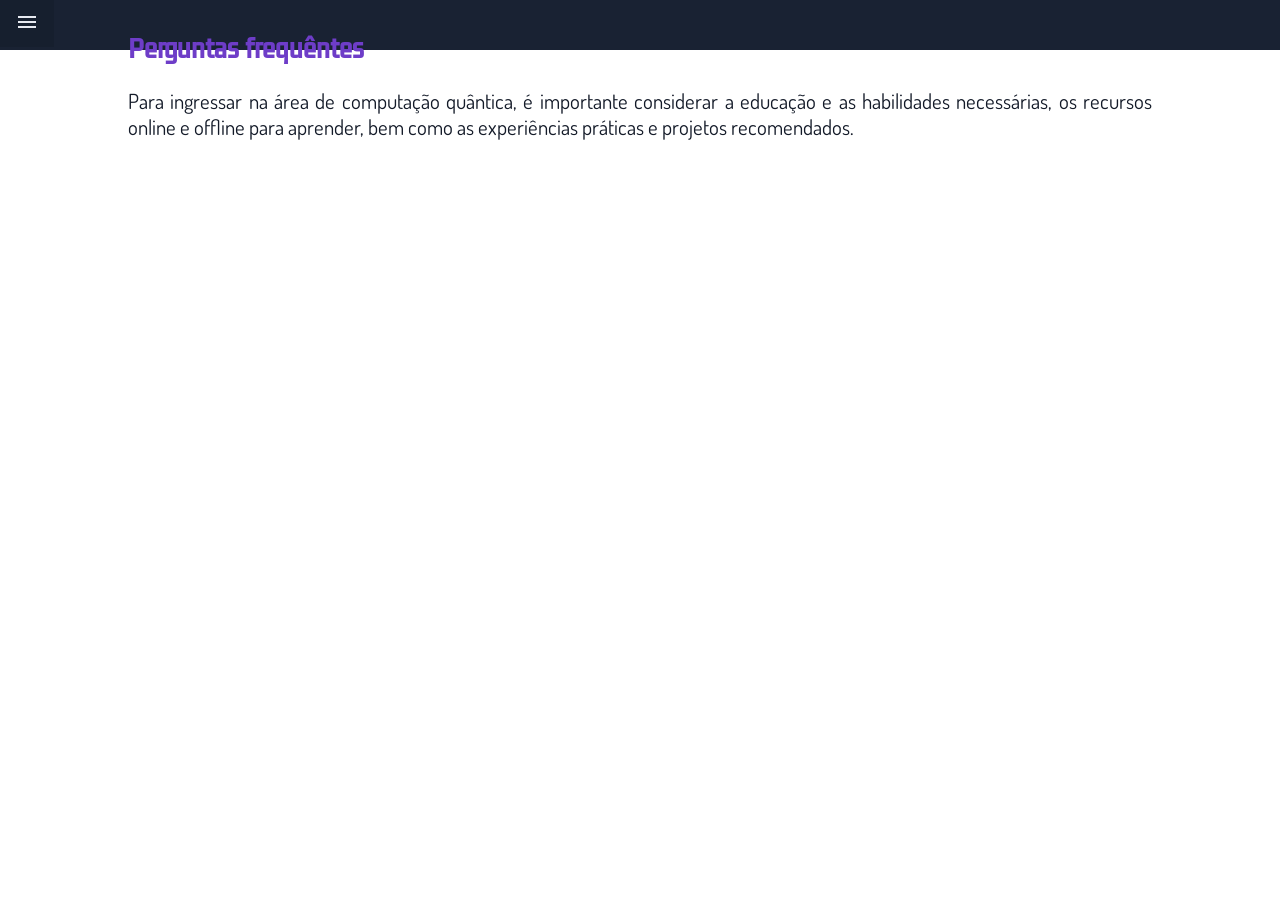
==== perguntas.html @ 8e3c940a "ajuste e inclusão de informações" ====
<!DOCTYPE html>
<html lang="en">

<head>
    <meta charset="UTF-8">
    <meta name="viewport" content="width=device-width, initial-scale=1.0">
    <link rel="stylesheet" type="text/css" href="menu.css">
    </link>
    <link rel="stylesheet" type="text/css" href="home.css">
    </link>
    <link rel="stylesheet" type="text/css" href="global.css">
    </link>
    <link rel="stylesheet"
        href="https://fonts.googleapis.com/css2?family=Material+Symbols+Outlined:opsz,wght,FILL,GRAD@24,400,0,0" />
    <link rel="preconnect" href="https://fonts.googleapis.com">
    <link rel="preconnect" href="https://fonts.gstatic.com" crossorigin>
    <link
        href="https://fonts.googleapis.com/css2?family=Agbalumo&family=Dosis:wght@200;400;600&family=Kdam+Thmor+Pro&family=Oswald:wght@200;400;600&display=swap"
        rel="stylesheet">
    <title>Computação Quântica</title>
</head>

<body>
    <header class="main-header">
        <label for="btn-nav" class="btn-nav">
            <i class="fas fa-bars">
                <span class="material-symbols-outlined">
                    menu
                </span>
            </i>
        </label>
        <input type="checkbox" id="btn-nav">

        <nav>
            <ul class="navigation">
                <li><a href="index.html">Home</a></li>
                <li><a href="index.html#sobreComputacao">Sobre a Computação Quântica</a></li>
                <li><a href="index.html#comoIngressar">Como Ingressar</a></li>
                <li><a href="index.html#aplicacoesPraticas">Aplicações Práticas</a></li>
                <li><a href="index.html#desafiosOportunidades">Desafios e Oportunidades</a></li>
                <li><a href="index.html#matematica">Matemática da Computação Quântica</a></li>
                <li><a href="perguntas.html">Perguntas frequêntes</a></li>
            </ul>
        </nav>



    <section id="perguntas" class="text-descricao">
        <h1 class="titulo">Perguntas frequêntes</h1>
        <p class="descricao">
            Para ingressar na área de computação quântica, é importante considerar a educação e as habilidades
            necessárias, os recursos online e offline para aprender, bem como as experiências práticas e projetos
            recomendados.
        </p>

        <div class="img-destaque">
            <img src="" alt="" class="imgHome">
        </div>
    </section>

</body>

</html>
---- menu.css ----
html{
    scroll-behavior: smooth;
  }  

  :target{
    scroll-margin-top: 60px;
  }
  
  .main-header{
    background: var(--color-nav);
    width: 100%;
    height:50px;
    display: flex;
    justify-content: end;
    position: fixed;
  }
  
  nav{
    position: absolute;
    left:0;
    top:0;
    width: 252px;
    top:50px;
    height:calc(100vh - 50px);
    background:var(--color-azul-escuro-principal);
    transform:translateX(-100%);
    transition:.4s ease;
  }
  
  .navigation li{
    list-style:none;
    width: 100%;
    border-bottom: 1px solid rgba(145, 107, 141, 0.5);
  }
  
  .navigation a{
    color:var(--color-azul-claro);
    display: block;
    line-height:3.5;
    padding: 8px 10px;
    text-decoration:none;
    transition:.4s ease;
    /* font: 1rem 'Agbalumo'; */
    
    /* font: 1.2rem 'Oswald'; */
    font: 400 1rem 'Dosis';
  }
  
  .navigation a:hover{
    transform:translateX(5%);
  }
  
  #btn-nav{
    display: none;
  }
  
  #btn-nav:checked ~ nav{
    transform:translateX(0);
  }
  
  .btn-nav{
    color:var(--color-azul-claro);
    font-size:30px;
    position: absolute;
    left:0;
    top:0;
    cursor:pointer;
    padding:6.5px 15px;
    transition:.2s ease;
    background:rgba(0,0,0,.1);
  }
  
  .btn-nav:hover{
    background:rgba(0,0,0,.3);
  }

  .text-info{
    color: var(--color-azul-claro);;
    padding: 14px;
    font: 1rem 'Kdam Thmor Pro';
  }
---- home.css ----
:root {
    --color-azul-escuro-principal: #141b29;
    --color-azul-claro: #e6e9f0;
    --color-nav: #192233;
    --color-roxo: #6E3DC8;
    --color-azul-bebe: #6781F7;
    /* --color-fundo:#192233; */
    --color-claro: #F5F5F5;
}

.espacamento-linha {
    margin: 20px 0px 20px 0px;
}

.linha {
    margin: 0 auto;
    color: #F5F5F5;
    width: 80%;
}

* {
    padding: 0;
    margin: 0;
    box-sizing: border-box;
}

.img-destaque {
    margin: 0 auto;
    text-align: center;
}

.imgHome {
    width: 60%;
    margin: 7rem 0 0;
    border-radius: 20px;
    /* height: 100px; */
}

.imgQuantica{
    margin: 4rem 0 !important;
}

.subtitulo {
    margin-top: 50px;
    font-weight: 200;
    font-family: 'Kdam Thmor Pro';
    color: var(--color-azul-bebe)
}

.text-descricao {
    margin: 0 auto;
    width: 80%;
}

.text-descricao .titulo {
    margin-top: 30px;
    font: 600 1.5rem 'Kdam Thmor Pro';
    color: var(--color-roxo)
}

.text-descricao .descricao {
    text-align: justify;
    padding-top: 20px;
    font: 1.3rem 'Dosis';
    color: var(--color-azul-escuro-principal)
}

/* vantagens-desvantagens */

#vantagens-desvantagens {
    display: flex;
    margin: 50px auto;
}

#vantagens-desvantagens .espaco-vd {
    border: 8px solid var(--color-roxo);
    border-style: dotted;
    width: 230px;
    height: 153px;
    border-radius: 20px;
    margin: 0 23px;
    padding: 13px;
}

#vantagens-desvantagens .espaco-vd p {
    text-align: center;
    font: 400 1rem 'Dosis';
}
---- global.css ----
/* :root {
    --color-azul-escuro-principal: #141b29;
    --color-azul-claro: #e6e9f0;
    --color-nav: #192233;
    --color-roxo: #6E3DC8;
    --color-azul-bebe: #6781F7;
    /* --color-fundo:#192233; 
    --color-claro: #F5F5F5;
}

.espacamento-linha{
     margin: 20px 0px 20px 0px;
}

.linha{
    margin: 0 auto;
    color: #F5F5F5;
    width: 80%;
}

* {
    padding: 0;
    margin: 0;
    box-sizing: border-box;
}

.img-destaque{
    margin: 0 auto;
    text-align: center;
  }
  
  .imgHome{
    width: 60%;
    margin: 50px 0;
    border-radius: 20px;
  }

.subtitulo{
    margin: 10px 0;
    font-weight: 200 ;
    font-family: 'Kdam Thmor Pro';
    color: var(--color-azul-bebe)
}

.text-descricao {
    margin: 0 auto;
    width: 80%;
}

.text-descricao .titulo {
    font: 600 1.5rem 'Kdam Thmor Pro';
    color: var(--color-roxo)
}

.text-descricao .descricao {
    text-align: justify;
    padding-top: 20px;
    font: 1.3rem 'Dosis';
    color: var(--color-azul-escuro-principal)
}
 */
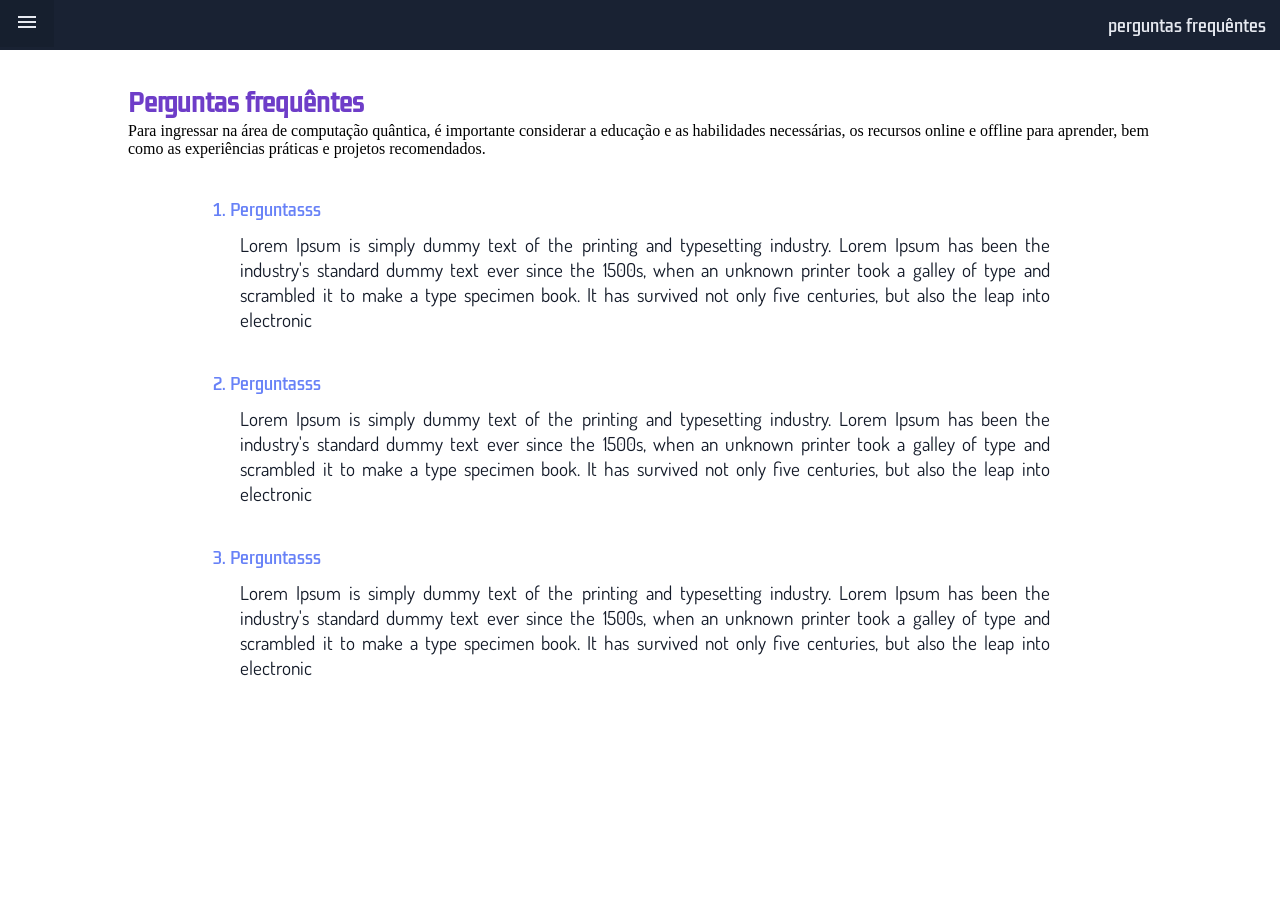
==== commit 8e1df3cc: "inclusão de um novo arquivo e tratamento de dados" ====
--- a/perguntas.html
+++ b/perguntas.html
@@ -4,9 +4,7 @@
 <head>
     <meta charset="UTF-8">
     <meta name="viewport" content="width=device-width, initial-scale=1.0">
-    <link rel="stylesheet" type="text/css" href="menu.css">
-    </link>
-    <link rel="stylesheet" type="text/css" href="home.css">
+    <link rel="stylesheet" type="text/css" href="perguntas.css">
     </link>
     <link rel="stylesheet" type="text/css" href="global.css">
     </link>
@@ -17,7 +15,7 @@
     <link
         href="https://fonts.googleapis.com/css2?family=Agbalumo&family=Dosis:wght@200;400;600&family=Kdam+Thmor+Pro&family=Oswald:wght@200;400;600&display=swap"
         rel="stylesheet">
-    <title>Computação Quântica</title>
+    <title>Perguntas frequêntes</title>
 </head>
 
 <body>
@@ -43,9 +41,13 @@
             </ul>
         </nav>
 
+        <p class="text-info">perguntas frequêntes</p>
 
+    </header>
 
-    <section id="perguntas" class="text-descricao">
+    <img src="" alt="">
+
+    <section class="text-perguntas">
         <h1 class="titulo">Perguntas frequêntes</h1>
         <p class="descricao">
             Para ingressar na área de computação quântica, é importante considerar a educação e as habilidades
@@ -53,9 +55,37 @@
             recomendados.
         </p>
 
-        <div class="img-destaque">
-            <img src="" alt="" class="imgHome">
-        </div>
+        <ol>
+            <div class="conteudo-perguntas">
+                <li>
+                    <p class="perguntas">Perguntasss</p>
+                </li>
+                <p class="resposta"> Lorem Ipsum is simply dummy text of the printing and typesetting industry. Lorem
+                    Ipsum has been the industry's standard dummy text ever since the 1500s, when an unknown printer took
+                    a galley of type and scrambled it to make a type specimen book. It has survived not only five
+                    centuries, but also the leap into electronic</p>
+            </div>
+
+            <div class="conteudo-perguntas">
+                <li>
+                    <p class="perguntas">Perguntasss</p>
+                </li>
+                <p class="resposta"> Lorem Ipsum is simply dummy text of the printing and typesetting industry. Lorem
+                    Ipsum has been the industry's standard dummy text ever since the 1500s, when an unknown printer took
+                    a galley of type and scrambled it to make a type specimen book. It has survived not only five
+                    centuries, but also the leap into electronic</p>
+            </div>
+
+            <div class="conteudo-perguntas">
+                <li>
+                    <p class="perguntas">Perguntasss</p>
+                </li>
+                <p class="resposta"> Lorem Ipsum is simply dummy text of the printing and typesetting industry. Lorem
+                    Ipsum has been the industry's standard dummy text ever since the 1500s, when an unknown printer took
+                    a galley of type and scrambled it to make a type specimen book. It has survived not only five
+                    centuries, but also the leap into electronic</p>
+            </div>
+        </ol>
     </section>
 
 </body>
--- a/perguntas.css
+++ b/perguntas.css
@@ -0,0 +1,106 @@
+img {
+    margin-top: 50px;
+}
+
+.text-perguntas:target {
+    scroll-margin-top: 100px;
+}
+
+.main-header {
+    background: var(--color-nav);
+    width: 100%;
+    height: 50px;
+    display: flex;
+    justify-content: end;
+    position: fixed;
+}
+
+nav {
+    position: absolute;
+    left: 0;
+    top: 0;
+    width: 252px;
+    top: 50px;
+    height: calc(100vh - 50px);
+    background: var(--color-azul-escuro-principal);
+    transform: translateX(-100%);
+    transition: .4s ease;
+}
+
+.navigation li {
+    list-style: none;
+    width: 100%;
+    border-bottom: 1px solid rgba(145, 107, 141, 0.5);
+}
+
+.navigation a {
+    color: var(--color-azul-claro);
+    display: block;
+    line-height: 3.5;
+    padding: 8px 10px;
+    text-decoration: none;
+    transition: .4s ease;
+    /* font: 1rem 'Agbalumo'; */
+
+    /* font: 1.2rem 'Oswald'; */
+    font: 400 1rem 'Dosis';
+}
+
+.navigation a:hover {
+    transform: translateX(5%);
+}
+
+#btn-nav {
+    display: none;
+}
+
+#btn-nav:checked~nav {
+    transform: translateX(0);
+}
+
+.btn-nav {
+    color: var(--color-azul-claro);
+    font-size: 30px;
+    position: absolute;
+    left: 0;
+    top: 0;
+    cursor: pointer;
+    padding: 6.5px 15px;
+    transition: .2s ease;
+    background: rgba(0, 0, 0, .1);
+}
+
+.btn-nav:hover {
+    background: rgba(0, 0, 0, .3);
+}
+
+.text-perguntas {
+    width: 80%;
+    margin: 0 auto;
+}
+
+.text-perguntas .titulo {
+    margin-top: 30px;
+    font: 600 1.5rem 'Kdam Thmor Pro';
+    color: var(--color-roxo);
+}
+
+ol {
+    width: 80%;
+    margin: 0 auto;
+}
+
+.perguntas,
+ol li {
+    margin-top: 40px;
+    font-weight: 200;
+    font: 1rem 'Kdam Thmor Pro';
+    color: var(--color-azul-bebe)
+}
+
+.resposta {
+    text-align: justify;
+    margin: 10px 0 0 10px;
+    font: 1.2rem 'Dosis';
+    color: var(--color-azul-escuro-principal)
+}
--- a/global.css
+++ b/global.css
@@ -1,61 +1,21 @@
-/* :root {
-    --color-azul-escuro-principal: #141b29;
-    --color-azul-claro: #e6e9f0;
-    --color-nav: #192233;
-    --color-roxo: #6E3DC8;
-    --color-azul-bebe: #6781F7;
-    /* --color-fundo:#192233; 
-    --color-claro: #F5F5F5;
-}
-
-.espacamento-linha{
-     margin: 20px 0px 20px 0px;
-}
-
-.linha{
-    margin: 0 auto;
-    color: #F5F5F5;
-    width: 80%;
+:root {
+  --color-azul-escuro-principal: #141b29;
+  --color-azul-claro: #e6e9f0;
+  --color-nav: #192233;
+  --color-roxo: #6E3DC8;
+  --color-azul-bebe: #6781F7;
+  /* --color-fundo:#192233; */
+  --color-claro: #F5F5F5;
 }
 
 * {
-    padding: 0;
-    margin: 0;
-    box-sizing: border-box;
+  padding: 0;
+  margin: 0;
+  box-sizing: border-box;
 }
 
-.img-destaque{
-    margin: 0 auto;
-    text-align: center;
-  }
-  
-  .imgHome{
-    width: 60%;
-    margin: 50px 0;
-    border-radius: 20px;
-  }
-
-.subtitulo{
-    margin: 10px 0;
-    font-weight: 200 ;
-    font-family: 'Kdam Thmor Pro';
-    color: var(--color-azul-bebe)
-}
-
-.text-descricao {
-    margin: 0 auto;
-    width: 80%;
-}
-
-.text-descricao .titulo {
-    font: 600 1.5rem 'Kdam Thmor Pro';
-    color: var(--color-roxo)
-}
-
-.text-descricao .descricao {
-    text-align: justify;
-    padding-top: 20px;
-    font: 1.3rem 'Dosis';
-    color: var(--color-azul-escuro-principal)
-}
- */
+.text-info{
+    color: var(--color-azul-claro);;
+    padding: 14px;
+    font: 1rem 'Kdam Thmor Pro';
+  }
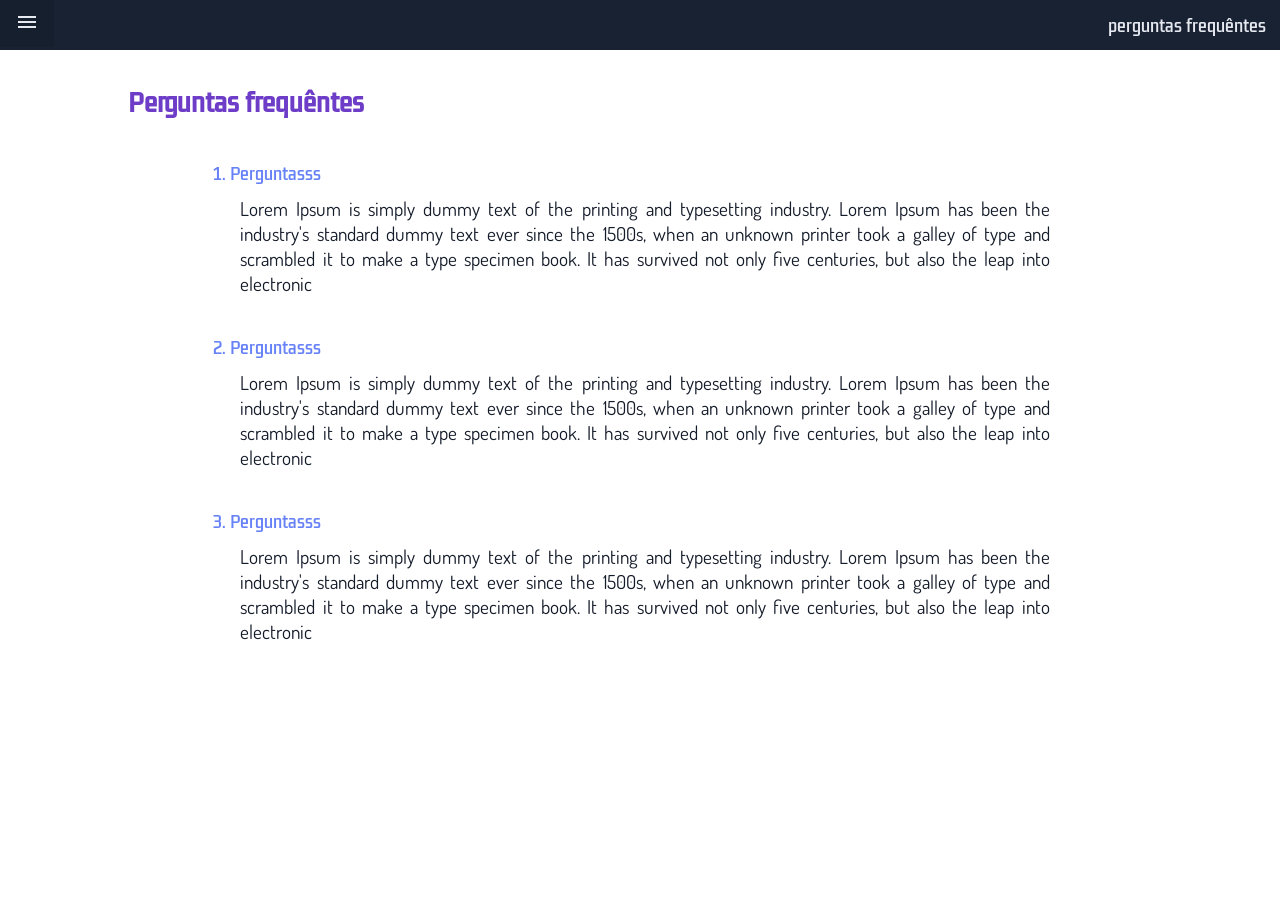
==== commit 36861ecb: "finalizado" ====
--- a/perguntas.html
+++ b/perguntas.html
@@ -49,11 +49,6 @@
 
     <section class="text-perguntas">
         <h1 class="titulo">Perguntas frequêntes</h1>
-        <p class="descricao">
-            Para ingressar na área de computação quântica, é importante considerar a educação e as habilidades
-            necessárias, os recursos online e offline para aprender, bem como as experiências práticas e projetos
-            recomendados.
-        </p>
 
         <ol>
             <div class="conteudo-perguntas">
--- a/perguntas.css
+++ b/perguntas.css
@@ -4,74 +4,6 @@
 
 .text-perguntas:target {
     scroll-margin-top: 100px;
-}
-
-.main-header {
-    background: var(--color-nav);
-    width: 100%;
-    height: 50px;
-    display: flex;
-    justify-content: end;
-    position: fixed;
-}
-
-nav {
-    position: absolute;
-    left: 0;
-    top: 0;
-    width: 252px;
-    top: 50px;
-    height: calc(100vh - 50px);
-    background: var(--color-azul-escuro-principal);
-    transform: translateX(-100%);
-    transition: .4s ease;
-}
-
-.navigation li {
-    list-style: none;
-    width: 100%;
-    border-bottom: 1px solid rgba(145, 107, 141, 0.5);
-}
-
-.navigation a {
-    color: var(--color-azul-claro);
-    display: block;
-    line-height: 3.5;
-    padding: 8px 10px;
-    text-decoration: none;
-    transition: .4s ease;
-    /* font: 1rem 'Agbalumo'; */
-
-    /* font: 1.2rem 'Oswald'; */
-    font: 400 1rem 'Dosis';
-}
-
-.navigation a:hover {
-    transform: translateX(5%);
-}
-
-#btn-nav {
-    display: none;
-}
-
-#btn-nav:checked~nav {
-    transform: translateX(0);
-}
-
-.btn-nav {
-    color: var(--color-azul-claro);
-    font-size: 30px;
-    position: absolute;
-    left: 0;
-    top: 0;
-    cursor: pointer;
-    padding: 6.5px 15px;
-    transition: .2s ease;
-    background: rgba(0, 0, 0, .1);
-}
-
-.btn-nav:hover {
-    background: rgba(0, 0, 0, .3);
 }
 
 .text-perguntas {
--- a/global.css
+++ b/global.css
@@ -14,6 +14,74 @@
   box-sizing: border-box;
 }
 
+.main-header {
+  background: var(--color-nav);
+  width: 100%;
+  height: 50px;
+  display: flex;
+  justify-content: end;
+  position: fixed;
+}
+
+nav {
+  position: absolute;
+  left: 0;
+  top: 0;
+  width: 252px;
+  top: 50px;
+  height: calc(100vh - 50px);
+  background: var(--color-azul-escuro-principal);
+  transform: translateX(-100%);
+  transition: .4s ease;
+}
+
+.navigation li {
+  list-style: none;
+  width: 100%;
+  border-bottom: 1px solid rgba(145, 107, 141, 0.5);
+}
+
+.navigation a {
+  color: var(--color-azul-claro);
+  display: block;
+  line-height: 3.5;
+  padding: 8px 10px;
+  text-decoration: none;
+  transition: .4s ease;
+  /* font: 1rem 'Agbalumo'; */
+
+  /* font: 1.2rem 'Oswald'; */
+  font: 400 1rem 'Dosis';
+}
+
+.navigation a:hover {
+  transform: translateX(5%);
+}
+
+#btn-nav {
+  display: none;
+}
+
+#btn-nav:checked~nav {
+  transform: translateX(0);
+}
+
+.btn-nav {
+  color: var(--color-azul-claro);
+  font-size: 30px;
+  position: absolute;
+  left: 0;
+  top: 0;
+  cursor: pointer;
+  padding: 6.5px 15px;
+  transition: .2s ease;
+  background: rgba(0, 0, 0, .1);
+}
+
+.btn-nav:hover {
+  background: rgba(0, 0, 0, .3);
+}
+
 .text-info{
     color: var(--color-azul-claro);;
     padding: 14px;
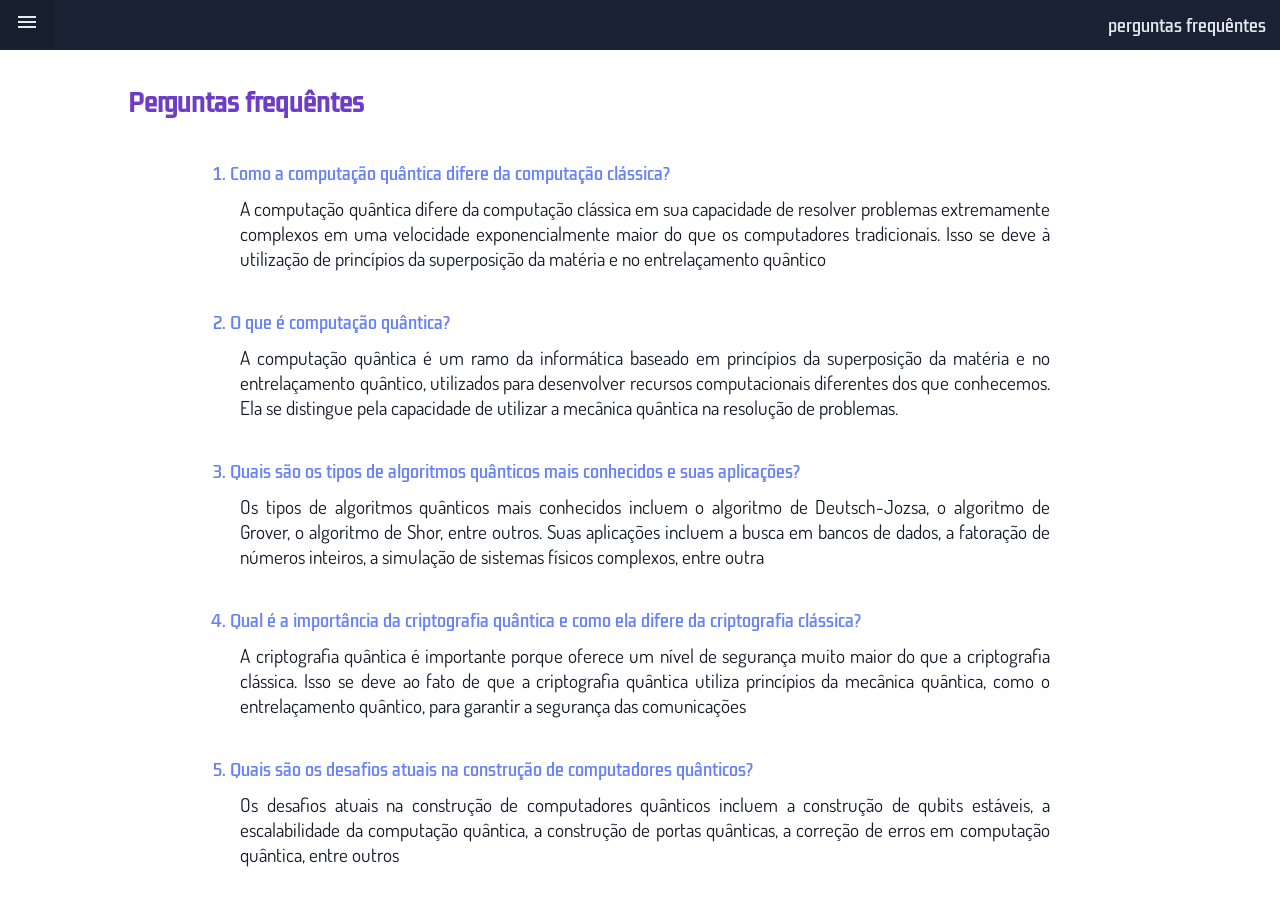
==== commit 203de0c6: "adicionando  texto" ====
--- a/perguntas.html
+++ b/perguntas.html
@@ -1,5 +1,5 @@
 <!DOCTYPE html>
-<html lang="en">
+<html lang="pt-br">
 
 <head>
     <meta charset="UTF-8">
@@ -53,32 +53,37 @@
         <ol>
             <div class="conteudo-perguntas">
                 <li>
-                    <p class="perguntas">Perguntasss</p>
+                    <p class="perguntas">Como a computação quântica difere da computação clássica?</p>
                 </li>
-                <p class="resposta"> Lorem Ipsum is simply dummy text of the printing and typesetting industry. Lorem
-                    Ipsum has been the industry's standard dummy text ever since the 1500s, when an unknown printer took
-                    a galley of type and scrambled it to make a type specimen book. It has survived not only five
-                    centuries, but also the leap into electronic</p>
+                <p class="resposta">A computação quântica difere da computação clássica em sua capacidade de resolver problemas extremamente complexos em uma velocidade exponencialmente maior do que os computadores tradicionais. Isso se deve à utilização de princípios da superposição da matéria e no entrelaçamento quântico </p>
             </div>
 
             <div class="conteudo-perguntas">
                 <li>
-                    <p class="perguntas">Perguntasss</p>
+                    <p class="perguntas">O que é computação quântica?</p>
                 </li>
-                <p class="resposta"> Lorem Ipsum is simply dummy text of the printing and typesetting industry. Lorem
-                    Ipsum has been the industry's standard dummy text ever since the 1500s, when an unknown printer took
-                    a galley of type and scrambled it to make a type specimen book. It has survived not only five
-                    centuries, but also the leap into electronic</p>
+                <p class="resposta">A computação quântica é um ramo da informática baseado em princípios da superposição da matéria e no entrelaçamento quântico, utilizados para desenvolver recursos computacionais diferentes dos que conhecemos. Ela se distingue pela capacidade de utilizar a mecânica quântica na resolução de problemas.</p>
             </div>
 
             <div class="conteudo-perguntas">
                 <li>
-                    <p class="perguntas">Perguntasss</p>
+                    <p class="perguntas">Quais são os tipos de algoritmos quânticos mais conhecidos e suas aplicações?</p>
                 </li>
-                <p class="resposta"> Lorem Ipsum is simply dummy text of the printing and typesetting industry. Lorem
-                    Ipsum has been the industry's standard dummy text ever since the 1500s, when an unknown printer took
-                    a galley of type and scrambled it to make a type specimen book. It has survived not only five
-                    centuries, but also the leap into electronic</p>
+                <p class="resposta">Os tipos de algoritmos quânticos mais conhecidos incluem o algoritmo de Deutsch-Jozsa, o algoritmo de Grover, o algoritmo de Shor, entre outros. Suas aplicações incluem a busca em bancos de dados, a fatoração de números inteiros, a simulação de sistemas físicos complexos, entre outra</p>
+            </div>
+            
+            <div class="conteudo-perguntas">
+                <li>
+                    <p class="perguntas">Qual é a importância da criptografia quântica e como ela difere da criptografia clássica?</p>
+                </li>
+                <p class="resposta"> A criptografia quântica é importante porque oferece um nível de segurança muito maior do que a criptografia clássica. Isso se deve ao fato de que a criptografia quântica utiliza princípios da mecânica quântica, como o entrelaçamento quântico, para garantir a segurança das comunicações</p>
+            </div>
+
+            <div class="conteudo-perguntas">
+                <li>
+                    <p class="perguntas">Quais são os desafios atuais na construção de computadores quânticos?</p>
+                </li>
+                <p class="resposta"> Os desafios atuais na construção de computadores quânticos incluem a construção de qubits estáveis, a escalabilidade da computação quântica, a construção de portas quânticas, a correção de erros em computação quântica, entre outros</p>
             </div>
         </ol>
     </section>
--- a/perguntas.css
+++ b/perguntas.css
@@ -1,5 +1,9 @@
 img {
     margin-top: 50px;
+}
+
+section{
+    padding-bottom: 50px;
 }
 
 .text-perguntas:target {
